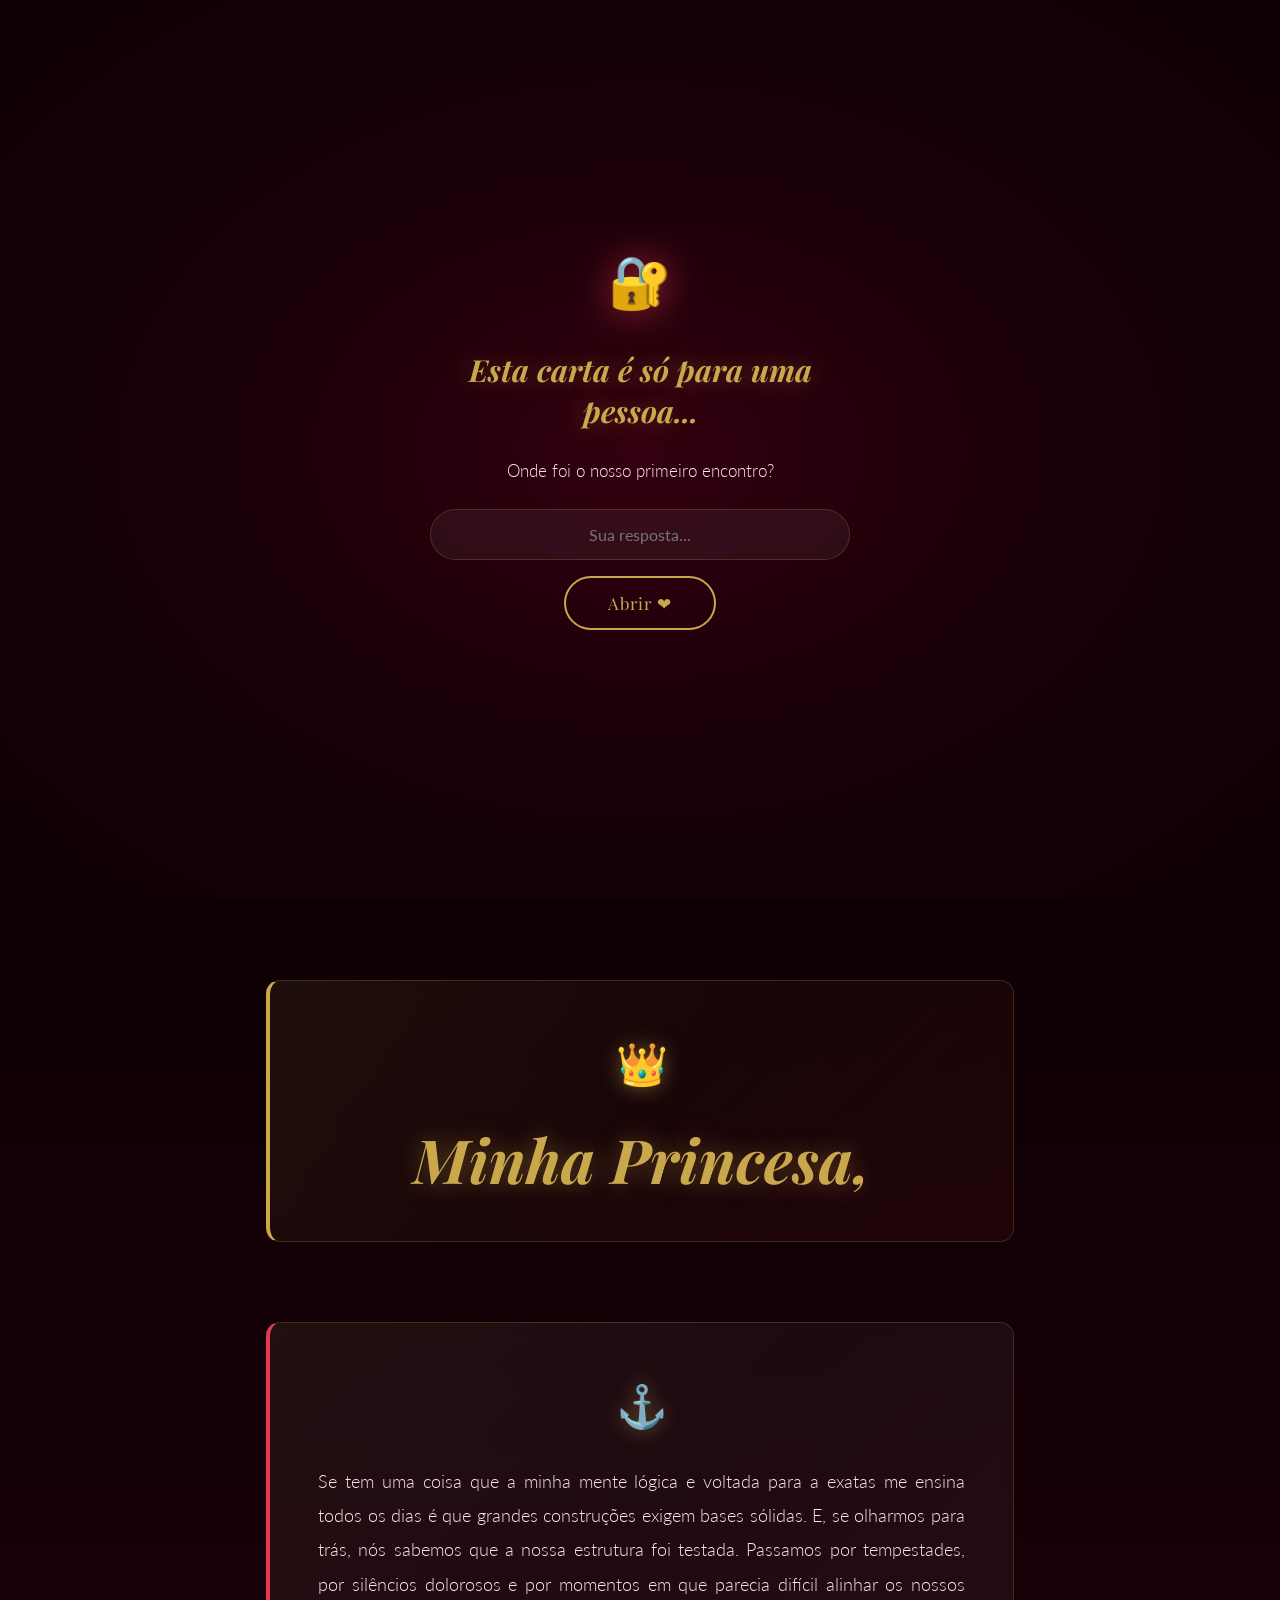
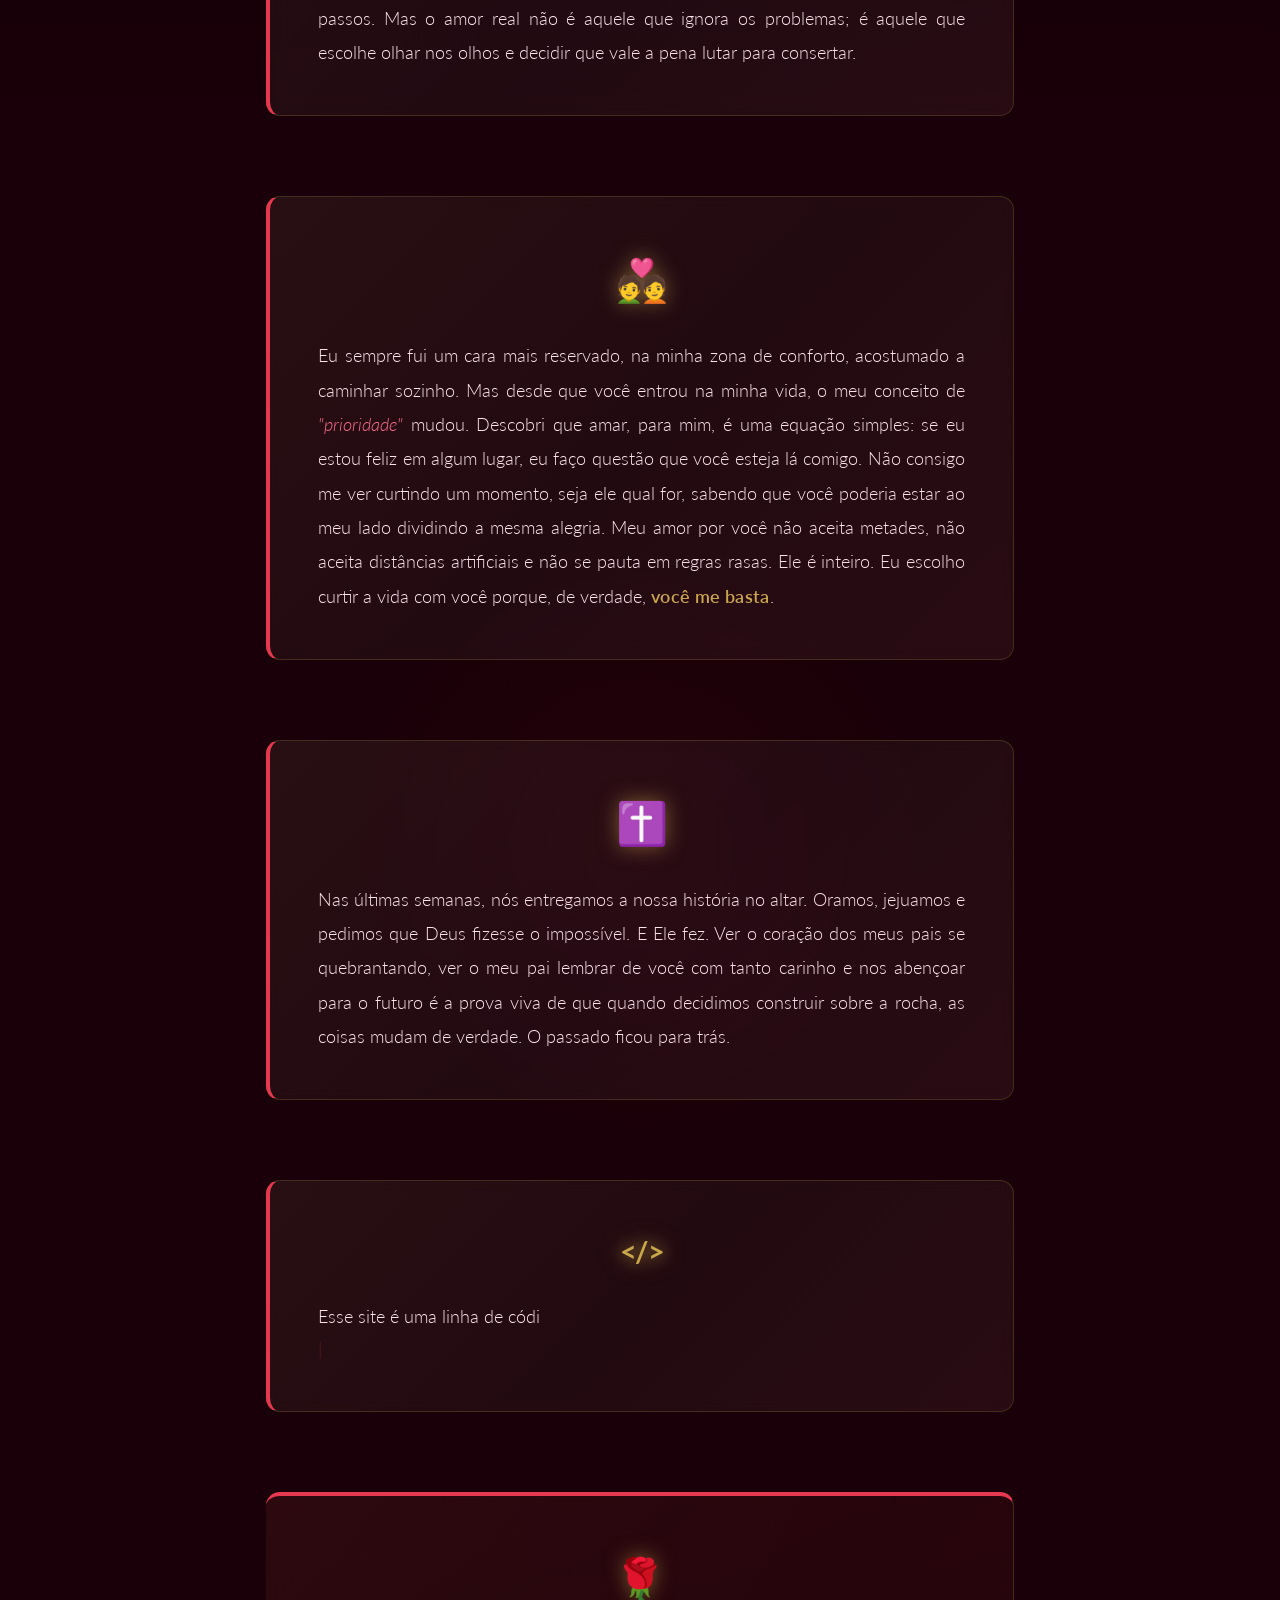
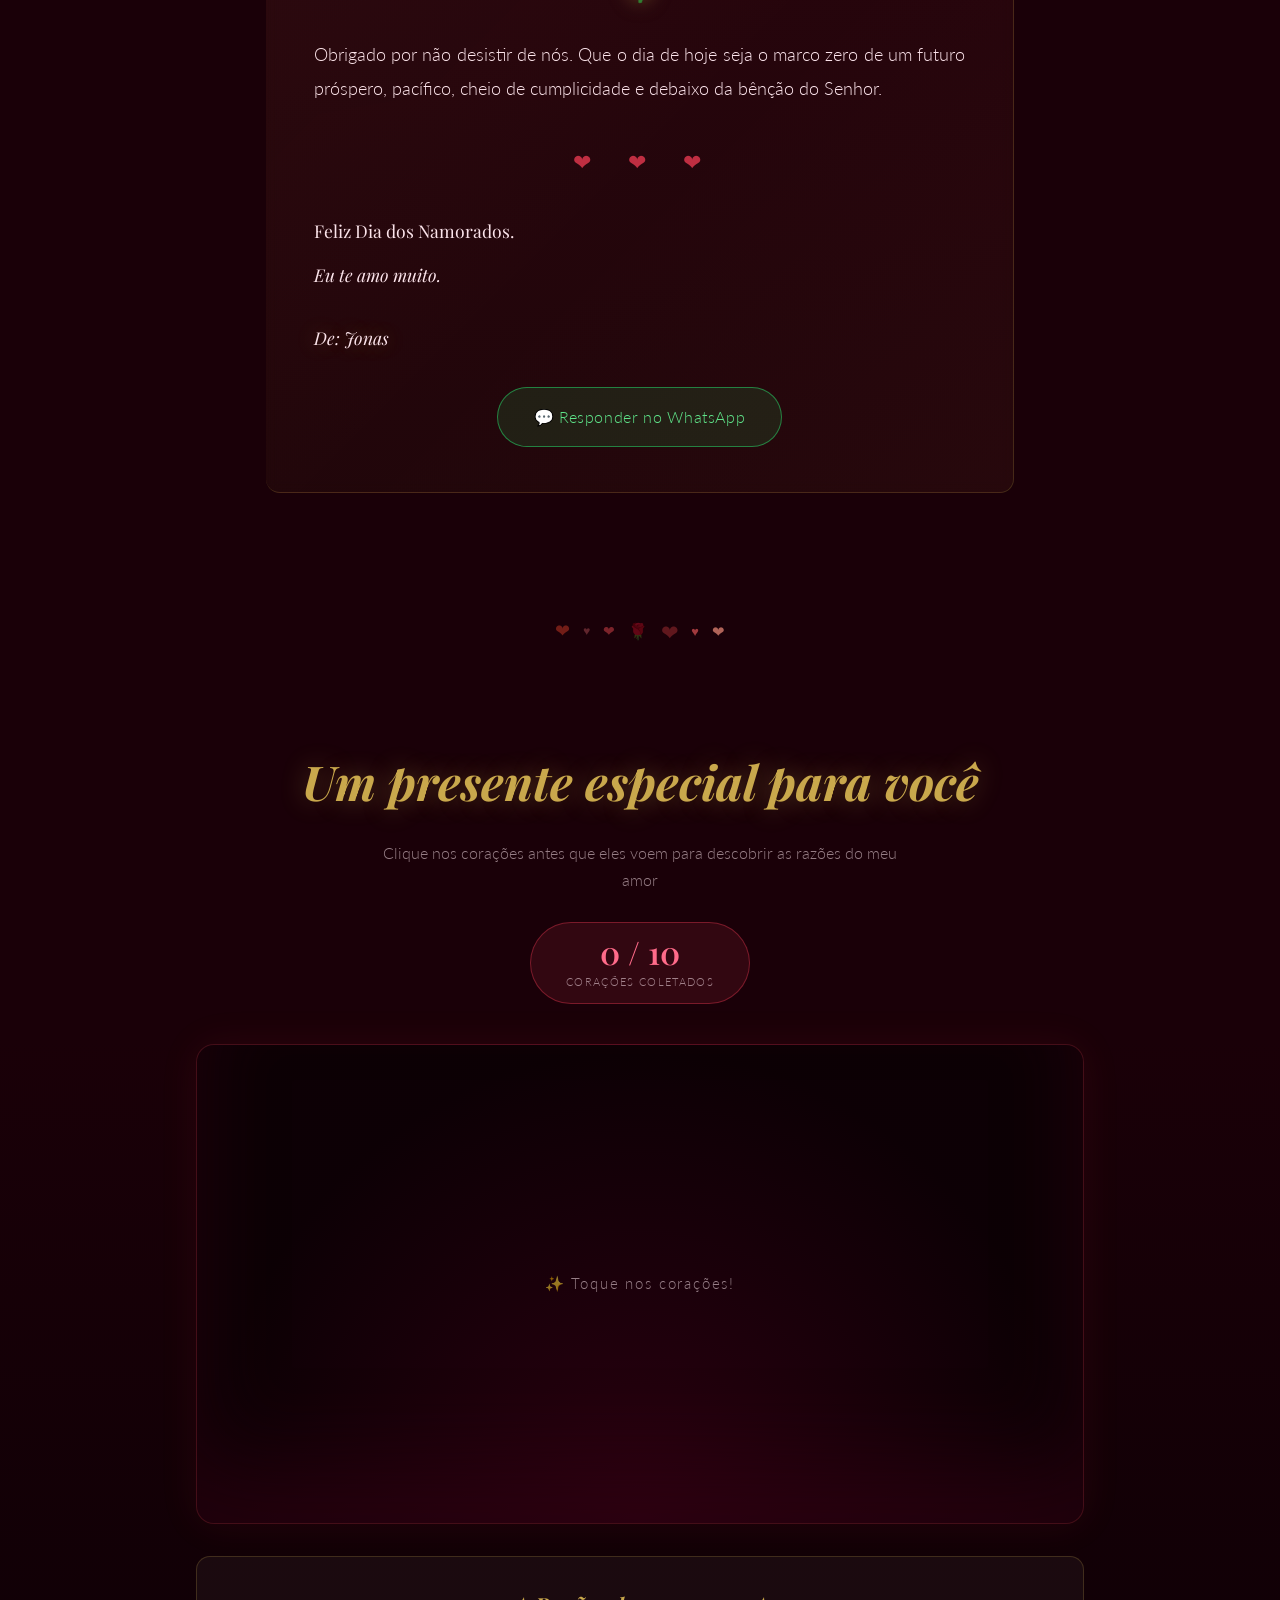
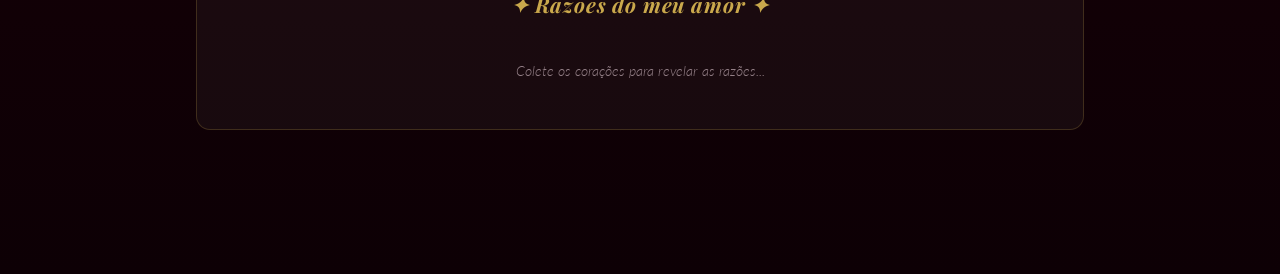
==== index.html @ 81acceed "feat: site Promise — carta + mini-jogo caça corações Co-Authored-By: Claude Sonnet 4.6 <noreply@anth" ====
<!DOCTYPE html>
<html lang="pt-BR">
<head>
    <meta charset="UTF-8">
    <meta name="viewport" content="width=device-width, initial-scale=1.0, viewport-fit=cover">
    <meta name="description" content="Uma promessa de amor escrita em código">
    <meta property="og:title" content="Promise ❤️">
    <meta property="og:description" content="Para a minha Princesa — 11 de Junho de 2026">
    <meta property="og:type" content="website">
    <meta property="og:image" content="assets/foto.jpg">
    <meta name="theme-color" content="#0d0005">
    <meta name="apple-mobile-web-app-capable" content="yes">
    <meta name="apple-mobile-web-app-status-bar-style" content="black-translucent">
    <meta name="apple-mobile-web-app-title" content="Promise">
    <link rel="icon" href="data:image/svg+xml,<svg xmlns=%22http://www.w3.org/2000/svg%22 viewBox=%220 0 100 100%22><text y=%22.9em%22 font-size=%2290%22>❤️</text></svg>">
    <link rel="apple-touch-icon" href="assets/foto.jpg">
    <title>Promise ❤️</title>
    <link rel="preconnect" href="https://fonts.googleapis.com">
    <link rel="preconnect" href="https://fonts.gstatic.com" crossorigin>
    <link href="https://fonts.googleapis.com/css2?family=Playfair+Display:ital,wght@0,400;0,600;0,700;1,400;1,600&family=Lato:ital,wght@0,300;0,400;1,300;1,400&display=swap" rel="stylesheet">
    <link rel="stylesheet" href="css/style.css">
</head>
<body>

    <!-- ===== CURSOR PERSONALIZADO ===== -->
    <div id="cursor">❤</div>

    <!-- ===== MÚSICA DE FUNDO ===== -->
    <audio id="bg-music" loop preload="auto">
        <source src="assets/musica.mp4" type="audio/mp4">
        <source src="assets/musica.mp3" type="audio/mpeg">
    </audio>
    <button id="music-btn" class="music-btn hidden" aria-label="Pausar ou tocar música">🎵</button>

    <!-- ===== TRAVA SECRETA ===== -->
    <div id="lock-screen" class="hidden">
        <div class="lock-content">
            <div class="lock-heart">🔐</div>
            <h2 class="lock-title">Esta carta é só para uma pessoa...</h2>
            <p class="lock-question" id="lock-question"></p>
            <input type="text" id="lock-input" class="lock-input"
                   placeholder="Sua resposta..." autocomplete="off" autocapitalize="off">
            <button id="lock-btn" class="lock-btn">Abrir ❤</button>
            <p class="lock-error" id="lock-error"></p>
        </div>
    </div>

    <!-- ===== HERO ===== -->
    <section id="hero">
        <div id="hero-particles"></div>
        <div class="hero-content">
            <p class="hero-date">11 de Junho de 2026</p>
            <h1 class="hero-title">Promise</h1>
            <p class="hero-subtitle">Para a minha Princesa</p>
        </div>
        <div class="hero-scroll-hint">
            <span>Role para baixo</span>
            <div class="scroll-arrow"></div>
        </div>
    </section>

    <!-- ===== CARTA ===== -->
    <main id="letter">

        <!-- Saudação -->
        <section class="letter-section reveal">
            <div class="letter-card greeting-card">
                <div class="section-icon">👑</div>
                <h2 class="greeting">Minha Princesa,</h2>
            </div>
        </section>

        <!-- Parágrafo 1: Bases sólidas -->
        <section class="letter-section reveal">
            <div class="letter-card">
                <div class="section-icon">⚓</div>
                <p>Se tem uma coisa que a minha mente lógica e voltada para a exatas me ensina todos os dias é que grandes construções exigem bases sólidas. E, se olharmos para trás, nós sabemos que a nossa estrutura foi testada. Passamos por tempestades, por silêncios dolorosos e por momentos em que parecia difícil alinhar os nossos passos. Mas o amor real não é aquele que ignora os problemas; é aquele que escolhe olhar nos olhos e decidir que vale a pena lutar para consertar.</p>
            </div>
        </section>

        <!-- Parágrafo 2: Prioridade -->
        <section class="letter-section reveal slide-left">
            <div class="letter-card">
                <div class="section-icon">💑</div>
                <p>Eu sempre fui um cara mais reservado, na minha zona de conforto, acostumado a caminhar sozinho. Mas desde que você entrou na minha vida, o meu conceito de <em>"prioridade"</em> mudou. Descobri que amar, para mim, é uma equação simples: se eu estou feliz em algum lugar, eu faço questão que você esteja lá comigo. Não consigo me ver curtindo um momento, seja ele qual for, sabendo que você poderia estar ao meu lado dividindo a mesma alegria. Meu amor por você não aceita metades, não aceita distâncias artificiais e não se pauta em regras rasas. Ele é inteiro. Eu escolho curtir a vida com você porque, de verdade, <strong>você me basta</strong>.</p>
            </div>
        </section>

        <!-- Parágrafo 3: Altar e oração -->
        <section class="letter-section reveal">
            <div class="letter-card">
                <div class="section-icon">✝️</div>
                <p>Nas últimas semanas, nós entregamos a nossa história no altar. Oramos, jejuamos e pedimos que Deus fizesse o impossível. E Ele fez. Ver o coração dos meus pais se quebrantando, ver o meu pai lembrar de você com tanto carinho e nos abençoar para o futuro é a prova viva de que quando decidimos construir sobre a rocha, as coisas mudam de verdade. O passado ficou para trás.</p>
            </div>
        </section>

        <!-- Parágrafo 4: Linha de código (typewriter) -->
        <section class="letter-section reveal slide-left" id="typewriter-section">
            <div class="letter-card code-card">
                <div class="section-icon code-icon">&lt;/&gt;</div>
                <p id="typewriter-text"></p><span class="cursor-blink" id="type-cursor">|</span>
            </div>
        </section>

        <!-- Fechamento -->
        <section class="letter-section reveal closing-section">
            <div class="letter-card closing-card">
                <div class="section-icon">🌹</div>
                <p class="closing-thanks">Obrigado por não desistir de nós. Que o dia de hoje seja o marco zero de um futuro próspero, pacífico, cheio de cumplicidade e debaixo da bênção do Senhor.</p>
                <div class="closing-divider">❤ &nbsp; ❤ &nbsp; ❤</div>
                <p class="closing-main">Feliz Dia dos Namorados.</p>
                <p class="closing-love">Eu te amo muito.</p>
                <p class="closing-signature">De: Jonas</p>
                <a class="whatsapp-btn hidden" id="whatsapp-btn-letter" target="_blank" rel="noopener">
                    💬 Responder no WhatsApp
                </a>
            </div>
        </section>

        <!-- Divisor decorativo -->
        <div class="section-divider">
            <div class="divider-hearts" id="divider-hearts"></div>
        </div>

        <!-- ===== MINI-JOGO ===== -->
        <section id="game-section" class="reveal">
            <div class="game-intro">
                <h2 class="game-title">Um presente especial para você</h2>
                <p class="game-subtitle">Clique nos corações antes que eles voem para descobrir as razões do meu amor</p>
                <div class="game-counter">
                    <span id="counter-text">0 / 10</span>
                    <span class="counter-label">corações coletados</span>
                </div>
            </div>

            <div id="game-area">
                <div id="game-container"></div>
                <div id="game-hint">✨ Toque nos corações!</div>
            </div>

            <div id="reasons-panel">
                <h3 class="reasons-title">✦ Razões do meu amor ✦</h3>
                <ul id="reasons-list"></ul>
                <p class="reasons-empty" id="reasons-empty">Colete os corações para revelar as razões...</p>
            </div>
        </section>

    </main>

    <!-- ===== TELA DE VITÓRIA ===== -->
    <div id="victory-screen" class="hidden">
        <div id="victory-particles"></div>
        <div class="victory-content">
            <div class="victory-heart">❤</div>
            <h1 class="victory-title">Você coletou<br>todo o meu coração</h1>
            <div class="victory-divider">✦ &nbsp; ✦ &nbsp; ✦</div>
            <p class="victory-message">Obrigado por não desistir de nós.<br>Esse código foi escrito com as minhas mãos.<br>A história, por Deus.</p>
            <p class="victory-date">11 de Junho de 2026</p>
            <p class="victory-signature">De: Jonas, com todo o meu amor ❤</p>

            <a class="whatsapp-btn hidden" id="whatsapp-btn-victory" target="_blank" rel="noopener">
                💬 Responder no WhatsApp
            </a>
            <button class="victory-back-btn" id="victory-back-btn">
                Voltar ao início
            </button>
        </div>
    </div>

    <script src="js/config.js"></script>
    <script src="js/main.js"></script>
    <script src="js/game.js"></script>
</body>
</html>
---- css/style.css ----
/* ============================================================
   PROMISE — Romantic Site CSS
   ============================================================ */

/* ---- Custom Properties ---- */
:root {
    --bg-dark:      #0d0005;
    --bg-mid:       #1a0008;
    --bg-card:      rgba(255, 255, 255, 0.04);
    --red:          #e63950;
    --red-light:    #ff6b8a;
    --red-dark:     #c0223d;
    --gold:         #c9a84c;
    --gold-light:   #e8c97a;
    --text:         #fce4ec;
    --text-muted:   rgba(252, 228, 236, 0.55);
    --card-border:  rgba(201, 168, 76, 0.22);
    --font-serif:   'Playfair Display', Georgia, serif;
    --font-sans:    'Lato', Arial, sans-serif;
}

/* ---- Reset ---- */
*, *::before, *::after {
    margin: 0;
    padding: 0;
    box-sizing: border-box;
}

html {
    scroll-behavior: smooth;
    font-size: 16px;
    /* iOS Safari ignora overflow-x só no body e deixa a página
       deslizar para o lado; precisa estar no html também.
       'clip' bloqueia até o pan por toque (fallback: hidden). */
    overflow-x: hidden;
    overflow-x: clip;
}

body {
    background-color: var(--bg-dark);
    color: var(--text);
    font-family: var(--font-sans);
    font-weight: 300;
    line-height: 1.8;
    overflow-x: hidden;
    overflow-x: clip;
    cursor: none;
}

/* ---- Custom Scrollbar ---- */
::-webkit-scrollbar { width: 6px; }
::-webkit-scrollbar-track { background: var(--bg-dark); }
::-webkit-scrollbar-thumb {
    background: linear-gradient(to bottom, var(--red), var(--gold));
    border-radius: 3px;
}
::-webkit-scrollbar-thumb:hover { background: var(--red-light); }


/* ================================================================
   CURSOR PERSONALIZADO
   ================================================================ */
#cursor {
    position: fixed;
    top: 0;
    left: 0;
    width: 28px;
    height: 28px;
    pointer-events: none;
    z-index: 99999;
    transform: translate(-50%, -50%);
    display: flex;
    align-items: center;
    justify-content: center;
    font-size: 17px;
    color: var(--red);
    text-shadow: 0 0 10px rgba(230, 57, 80, 0.7);
    filter: drop-shadow(0 0 4px rgba(230, 57, 80, 0.5));
    transition: color 0.2s ease;
    will-change: transform;
}
#cursor.hovering {
    transform: translate(-50%, -50%) scale(1.7);
    color: var(--red-light);
    text-shadow: 0 0 20px rgba(255, 107, 138, 0.9);
}


/* ================================================================
   HERO SECTION
   ================================================================ */
#hero {
    position: relative;
    width: 100%;
    height: 100vh;
    height: 100svh; /* Safari iOS: 100vh inclui a barra de endereço e corta o conteúdo */
    min-height: 600px;
    display: flex;
    align-items: center;
    justify-content: center;
    overflow: hidden;
    background: radial-gradient(ellipse at 50% 40%, #330010 0%, #1e0008 35%, #0d0005 100%);
}

#hero-particles {
    position: absolute;
    inset: 0;
    overflow: hidden;
    pointer-events: none;
    z-index: 0;
}

.hero-particle {
    position: absolute;
    bottom: -60px;
    opacity: 0;
    animation: heroFloat linear infinite;
    user-select: none;
    pointer-events: none;
    will-change: transform, opacity;
}

@keyframes heroFloat {
    0%   { transform: translateY(0) rotate(0deg) scale(0.8);   opacity: 0; }
    8%   { opacity: var(--op, 0.55); }
    90%  { opacity: var(--op, 0.55); }
    100% { transform: translateY(-115vh) rotate(25deg) scale(1); opacity: 0; }
}

/* Hero Content */
.hero-content {
    position: relative;
    z-index: 2;
    text-align: center;
    padding: 2rem;
    will-change: transform, opacity;
}

.hero-date {
    font-family: var(--font-sans);
    font-size: 0.8rem;
    letter-spacing: 0.3em;
    color: var(--gold);
    text-transform: uppercase;
    margin-bottom: 1.2rem;
    opacity: 0;
    animation: fadeSlideDown 1s ease 0.4s forwards;
}

.hero-title {
    font-family: var(--font-serif);
    font-size: clamp(4.5rem, 13vw, 10rem);
    font-weight: 700;
    color: var(--gold);
    letter-spacing: 0.04em;
    line-height: 1;
    opacity: 0;
    animation: fadeSlideDown 1s ease 0.7s forwards, titleGlow 3.5s ease-in-out 1.7s infinite;
    text-shadow:
        0 0 40px rgba(201, 168, 76, 0.35),
        0 0 80px rgba(201, 168, 76, 0.15);
}

@keyframes titleGlow {
    0%, 100% {
        text-shadow:
            0 0 40px rgba(201,168,76,0.35),
            0 0 80px rgba(201,168,76,0.15);
    }
    50% {
        text-shadow:
            0 0 60px rgba(201,168,76,0.65),
            0 0 120px rgba(201,168,76,0.35),
            0 0 200px rgba(201,168,76,0.15);
    }
}

.hero-subtitle {
    font-family: var(--font-serif);
    font-style: italic;
    font-size: clamp(1.2rem, 3.5vw, 2rem);
    color: var(--red-light);
    margin-top: 0.6rem;
    margin-bottom: 2.8rem;
    opacity: 0;
    animation: fadeSlideDown 1s ease 1s forwards;
    letter-spacing: 0.04em;
}

@keyframes heartBeat {
    0%, 100% { transform: scale(1); }
    20%       { transform: scale(1.35); }
    40%       { transform: scale(1); }
    60%       { transform: scale(1.2); }
}

/* Scroll hint */
.hero-scroll-hint {
    position: absolute;
    bottom: 2rem;
    left: 50%;
    transform: translateX(-50%);
    text-align: center;
    color: var(--text-muted);
    font-size: 0.72rem;
    letter-spacing: 0.22em;
    text-transform: uppercase;
    opacity: 0;
    animation: fadeSlideDown 1s ease 2s forwards;
    pointer-events: none;
}

.scroll-arrow {
    width: 18px;
    height: 18px;
    border-right: 2px solid var(--red);
    border-bottom: 2px solid var(--red);
    transform: rotate(45deg);
    margin: 0.5rem auto 0;
    animation: arrowBounce 1.6s ease-in-out infinite;
}

@keyframes arrowBounce {
    0%, 100% { transform: rotate(45deg) translate(0, 0); opacity: 1; }
    50%       { transform: rotate(45deg) translate(4px, 4px); opacity: 0.5; }
}


/* ================================================================
   LETTER SECTION
   ================================================================ */
#letter {
    position: relative;
    padding: 5rem 1rem 3rem;
    background: linear-gradient(to bottom,
        #0d0005 0%,
        #1a0008 20%,
        #1a0008 80%,
        #0d0005 100%);
}

/* Ambient glow background orb */
#letter::before {
    content: '';
    position: absolute;
    top: 30%;
    left: 50%;
    transform: translateX(-50%);
    width: min(600px, 100vw); /* 600px fixos estouravam a largura no celular */
    height: 600px;
    background: radial-gradient(circle, rgba(230, 57, 80, 0.04) 0%, transparent 70%);
    pointer-events: none;
}

.letter-section {
    max-width: 780px;
    margin: 0 auto 5rem;
    padding: 0 1rem;
}

/* ---- Scroll Reveal ---- */
.reveal {
    opacity: 0;
    transform: translateY(55px);
    transition: opacity 0.9s cubic-bezier(0.22, 1, 0.36, 1),
                transform 0.9s cubic-bezier(0.22, 1, 0.36, 1);
}

.reveal.slide-left {
    transform: translateX(-50px);
}

.reveal.visible {
    opacity: 1;
    transform: translate(0, 0);
}

/* ---- Letter Cards ---- */
.letter-card {
    background: var(--bg-card);
    border: 1px solid var(--card-border);
    border-left: 4px solid var(--red);
    border-radius: 14px;
    padding: 2.8rem 3rem;
    position: relative;
    backdrop-filter: blur(6px);
    -webkit-backdrop-filter: blur(6px);
    transition: box-shadow 0.4s ease, border-left-color 0.4s ease;
}

.letter-card::after {
    content: '';
    position: absolute;
    inset: 0;
    border-radius: inherit;
    background: linear-gradient(135deg,
        rgba(201,168,76,0.03) 0%,
        transparent 50%,
        rgba(230,57,80,0.03) 100%);
    pointer-events: none;
}

.letter-card:hover {
    box-shadow:
        0 0 40px rgba(230, 57, 80, 0.1),
        0 8px 32px rgba(0,0,0,0.4);
    border-left-color: var(--gold);
}

.section-icon {
    font-size: 2.6rem;
    margin-bottom: 1.4rem;
    display: block;
    text-align: center;
    filter: drop-shadow(0 0 10px rgba(201, 168, 76, 0.5));
    animation: iconFloat 4s ease-in-out infinite;
}

@keyframes iconFloat {
    0%, 100% { transform: translateY(0); }
    50%       { transform: translateY(-6px); }
}

.code-icon {
    font-family: var(--font-sans) !important;
    font-weight: 700;
    font-size: 1.8rem;
    color: var(--gold);
    text-shadow: 0 0 15px rgba(201, 168, 76, 0.6);
    font-style: normal;
    letter-spacing: -0.05em;
}

/* Greeting card */
.greeting-card {
    text-align: center;
    border-left: 4px solid var(--gold);
    background: linear-gradient(135deg,
        rgba(201,168,76,0.06),
        rgba(230,57,80,0.04));
}

.greeting {
    font-family: var(--font-serif);
    font-size: clamp(2.2rem, 5.5vw, 3.8rem);
    font-style: italic;
    color: var(--gold);
    text-shadow: 0 0 25px rgba(201, 168, 76, 0.4);
    line-height: 1.2;
}

.letter-card p {
    font-size: 1.1rem;
    line-height: 1.95;
    color: var(--text);
    text-align: justify;
    hyphens: auto;
}

.letter-card p em {
    color: var(--red-light);
    font-style: italic;
}

.letter-card p strong {
    color: var(--gold);
    font-weight: 600;
    letter-spacing: 0.02em;
}

/* Typewriter cursor */
.cursor-blink {
    color: var(--red);
    animation: blinkCursor 0.9s step-end infinite;
    font-weight: 100;
    font-size: 1.1rem;
    line-height: inherit;
}
@keyframes blinkCursor {
    0%, 100% { opacity: 1; }
    50%       { opacity: 0; }
}

/* Closing section */
.closing-card {
    text-align: center;
    border-left: none;
    border-top: 4px solid var(--red);
    background: linear-gradient(170deg,
        rgba(230,57,80,0.07),
        rgba(201,168,76,0.04));
}

.closing-thanks {
    font-size: 1.05rem;
    line-height: 1.95;
    color: var(--text);
    text-align: center;
    margin-bottom: 2.2rem;
}

.closing-divider {
    font-size: 1.4rem;
    color: var(--red);
    letter-spacing: 0.3rem;
    margin-bottom: 2rem;
    opacity: 0.8;
}

.closing-main {
    font-family: var(--font-serif);
    font-size: clamp(1.6rem, 4.5vw, 2.8rem);
    color: var(--red-light);
    margin-bottom: 0.6rem;
}

.closing-love {
    font-family: var(--font-serif);
    font-size: 1.3rem;
    color: var(--text);
    font-style: italic;
    margin-bottom: 1.8rem;
}

.closing-signature {
    font-family: var(--font-serif);
    font-size: 2rem;
    color: var(--gold);
    font-style: italic;
    text-shadow: 0 0 20px rgba(201, 168, 76, 0.45);
}

/* Divider */
.section-divider {
    text-align: center;
    padding: 2.5rem 0 3.5rem;
    overflow: hidden;
}

.divider-hearts {
    display: flex;
    gap: 0.8rem;
    justify-content: center;
    align-items: center;
    flex-wrap: wrap;
}


/* ================================================================
   GAME SECTION
   ================================================================ */
#game-section {
    max-width: 920px;
    margin: 0 auto;
    padding: 2rem 1rem 6rem;
}

.game-intro {
    text-align: center;
    margin-bottom: 2.5rem;
}

.game-title {
    font-family: var(--font-serif);
    font-size: clamp(2rem, 4.5vw, 3rem);
    color: var(--gold);
    text-shadow: 0 0 25px rgba(201,168,76,0.35);
    margin-bottom: 0.9rem;
    font-style: italic;
}

.game-subtitle {
    color: var(--text-muted);
    font-size: 1rem;
    max-width: 520px;
    margin: 0 auto 1.8rem;
    line-height: 1.7;
}

.game-counter {
    display: inline-flex;
    flex-direction: column;
    align-items: center;
    gap: 0.15rem;
    background: rgba(230, 57, 80, 0.12);
    border: 1px solid rgba(230, 57, 80, 0.4);
    border-radius: 50px;
    padding: 0.7rem 2.2rem;
}

#counter-text {
    font-family: var(--font-serif);
    font-size: 2rem;
    color: var(--red-light);
    font-weight: 600;
    line-height: 1.1;
}

.counter-label {
    font-size: 0.7rem;
    color: var(--text-muted);
    letter-spacing: 0.12em;
    text-transform: uppercase;
}

/* Game Area */
#game-area {
    position: relative;
    width: 100%;
    height: 480px;
    background:
        radial-gradient(ellipse at 50% 100%, rgba(45, 0, 17, 0.95) 0%, rgba(13,0,5,0.98) 70%);
    border: 1px solid rgba(230,57,80,0.25);
    border-radius: 18px;
    overflow: hidden;
    margin-bottom: 2rem;
    box-shadow:
        inset 0 -60px 80px rgba(45,0,17,0.6),
        0 0 40px rgba(230,57,80,0.08);
}

#game-container {
    position: absolute;
    inset: 0;
}

#game-hint {
    position: absolute;
    top: 50%;
    left: 50%;
    transform: translate(-50%, -50%);
    color: var(--text-muted);
    font-size: 0.95rem;
    letter-spacing: 0.12em;
    pointer-events: none;
    transition: opacity 0.6s ease;
    white-space: nowrap;
    animation: hintPulse 2s ease-in-out infinite;
}

@keyframes hintPulse {
    0%, 100% { opacity: 0.6; }
    50%       { opacity: 1; }
}

/* Game Hearts */
.game-heart-el {
    position: absolute;
    bottom: -70px;
    cursor: none;
    user-select: none;
    -webkit-user-select: none;
    -webkit-touch-callout: none; /* iOS: sem menu de copiar no toque longo */
    padding: 14px;               /* área de toque maior que o emoji */
    animation: gameHeartRise linear forwards;
    filter: drop-shadow(0 0 10px rgba(230, 57, 80, 0.7));
    z-index: 2;
    touch-action: manipulation;
    -webkit-tap-highlight-color: transparent;
    transition: filter 0.15s ease;
    will-change: bottom, opacity, transform;
}

.game-heart-el:hover,
.game-heart-el:active {
    filter: drop-shadow(0 0 20px rgba(255,107,138,1)) brightness(1.2);
}

@keyframes gameHeartRise {
    0% {
        bottom: -70px;
        opacity: 0;
        transform: scale(0.6) rotate(-8deg);
    }
    8% {
        opacity: 1;
        transform: scale(1) rotate(0deg);
    }
    85% {
        opacity: 1;
    }
    100% {
        bottom: calc(100% + 70px);
        opacity: 0;
        transform: scale(0.85) rotate(10deg);
    }
}

/* Heart pop on click */
.heart-pop {
    animation: heartPopOut 0.45s cubic-bezier(0.175, 0.885, 0.32, 1.275) forwards !important;
}

@keyframes heartPopOut {
    0%   { transform: scale(1);   opacity: 1; }
    50%  { transform: scale(2.2); opacity: 0.9; }
    100% { transform: scale(0);   opacity: 0; }
}

/* Pop particles */
.pop-particle {
    position: absolute;
    pointer-events: none;
    user-select: none;
    animation: popBurst 0.75s ease-out forwards;
    z-index: 3;
}

@keyframes popBurst {
    0%   { transform: translate(0, 0) scale(1.2); opacity: 1; }
    100% { transform: translate(var(--tx), var(--ty)) scale(0); opacity: 0; }
}

/* Reasons Panel */
#reasons-panel {
    background: var(--bg-card);
    border: 1px solid var(--card-border);
    border-radius: 14px;
    padding: 1.8rem 2rem;
    min-height: 120px;
}

.reasons-title {
    font-family: var(--font-serif);
    font-size: 1.3rem;
    color: var(--gold);
    margin-bottom: 1.2rem;
    font-style: italic;
    text-align: center;
    letter-spacing: 0.04em;
}

.reasons-empty {
    text-align: center;
    color: var(--text-muted);
    font-size: 0.9rem;
    font-style: italic;
    padding: 1rem 0;
}

#reasons-list {
    list-style: none;
    display: grid;
    gap: 0.7rem;
}

.reason-item {
    display: flex;
    align-items: flex-start;
    gap: 0.9rem;
    padding: 0.9rem 1.1rem;
    background: rgba(230, 57, 80, 0.07);
    border: 1px solid rgba(230, 57, 80, 0.22);
    border-radius: 10px;
    color: var(--text);
    font-size: 0.95rem;
    line-height: 1.6;
    opacity: 0;
    transform: translateX(-22px);
    animation: reasonSlideIn 0.55s cubic-bezier(0.22, 1, 0.36, 1) forwards;
}

.reason-icon {
    color: var(--red);
    font-size: 1rem;
    flex-shrink: 0;
    margin-top: 0.15rem;
}

@keyframes reasonSlideIn {
    to { opacity: 1; transform: translateX(0); }
}


/* ================================================================
   VICTORY SCREEN
   ================================================================ */
#victory-screen {
    position: fixed;
    inset: 0;
    z-index: 10000;
    background: radial-gradient(ellipse at center, #330010 0%, #1a0008 40%, #0d0005 100%);
    display: flex;
    align-items: center;
    justify-content: center;
    text-align: center;
    overflow: hidden;
    overflow-y: auto; /* iPhone XR: conteúdo mais alto que a tela rola */
    -webkit-overflow-scrolling: touch;
    opacity: 0;
    transition: opacity 0.9s ease;
    padding-top: env(safe-area-inset-top);
    padding-bottom: env(safe-area-inset-bottom);
}

#victory-screen.hidden { display: none; }

#victory-screen.visible { opacity: 1; }

#victory-particles {
    position: absolute;
    inset: 0;
    pointer-events: none;
    overflow: hidden;
}

.victory-particle {
    position: absolute;
    pointer-events: none;
    user-select: none;
    animation: victoryRise linear infinite;
}

@keyframes victoryRise {
    0%   { transform: translateY(110vh) rotate(0deg);   opacity: 0; }
    8%   { opacity: 0.9; }
    92%  { opacity: 0.9; }
    100% { transform: translateY(-20vh) rotate(360deg); opacity: 0; }
}

.victory-content {
    position: relative;
    z-index: 2;
    padding: 2.5rem 2rem;
    max-width: 640px;
    margin: auto; /* centraliza quando cabe, permite rolar quando não cabe */
}

.victory-heart {
    font-size: 5.5rem;
    color: var(--red);
    filter: drop-shadow(0 0 35px rgba(230,57,80,0.8));
    animation: victoryHeartBeat 1.4s ease-in-out infinite;
    display: block;
    margin-bottom: 1.8rem;
}

@keyframes victoryHeartBeat {
    0%, 100% { transform: scale(1);   filter: drop-shadow(0 0 35px rgba(230,57,80,0.8)); }
    45%       { transform: scale(1.25); filter: drop-shadow(0 0 65px rgba(230,57,80,1)); }
}

.victory-title {
    font-family: var(--font-serif);
    font-size: clamp(2.2rem, 5.5vw, 3.8rem);
    color: var(--gold);
    text-shadow: 0 0 35px rgba(201,168,76,0.55);
    margin-bottom: 1.6rem;
    line-height: 1.25;
}

.victory-divider {
    color: var(--red);
    letter-spacing: 1.2rem;
    font-size: 1.1rem;
    margin-bottom: 1.6rem;
    opacity: 0.8;
}

.victory-message {
    font-size: 1.1rem;
    color: var(--text);
    line-height: 1.95;
    margin-bottom: 1.8rem;
}

.victory-date {
    font-size: 0.78rem;
    letter-spacing: 0.25em;
    color: var(--gold);
    text-transform: uppercase;
    margin-bottom: 0.6rem;
    opacity: 0.8;
}

.victory-signature {
    font-family: var(--font-serif);
    font-size: 1.6rem;
    color: var(--red-light);
    font-style: italic;
    margin-bottom: 2.2rem;
}

.victory-back-btn {
    display: inline-block;
    padding: 0.85rem 2.2rem;
    background: transparent;
    border: 1px solid rgba(201, 168, 76, 0.45);
    color: var(--gold);
    font-family: var(--font-serif);
    font-size: 1rem;
    border-radius: 50px;
    cursor: none;
    letter-spacing: 0.06em;
    transition: background 0.3s ease, box-shadow 0.3s ease;
    touch-action: manipulation;
}

.victory-back-btn:hover {
    background: rgba(201, 168, 76, 0.12);
    box-shadow: 0 0 25px rgba(201, 168, 76, 0.3);
}


/* ================================================================
   SHARED KEYFRAMES
   ================================================================ */
@keyframes fadeSlideDown {
    from { opacity: 0; transform: translateY(-22px); }
    to   { opacity: 1; transform: translateY(0); }
}

@keyframes counterPop {
    0%   { transform: scale(1); }
    40%  { transform: scale(1.4); color: var(--gold); }
    100% { transform: scale(1); }
}

.counter-pop {
    animation: counterPop 0.5s cubic-bezier(0.175, 0.885, 0.32, 1.275);
}


/* ================================================================
   RESPONSIVE
   ================================================================ */
@media (max-width: 768px) {
    .letter-card { padding: 1.8rem 1.6rem; }
    .letter-card p { font-size: 1rem; }
    #game-area { height: 380px; }
    .game-heart-el { font-size: 2.4rem !important; }
    #reasons-panel { padding: 1.3rem 1.1rem; }
    .victory-content { padding: 2rem 1.2rem; }
}

@media (max-width: 480px) {
    .letter-card { padding: 1.5rem 1.2rem; }
    .letter-section { margin-bottom: 3.5rem; }
    #game-area { height: 340px; }
    .game-title { font-size: 1.7rem; }
    .victory-title { font-size: 2rem; }
    .victory-heart { font-size: 4rem; }
}

@media (hover: none) {
    body { cursor: auto; }
    #cursor { display: none; }
    .game-heart-el { cursor: pointer; }
    .victory-back-btn { cursor: pointer; }
    .lock-btn, .music-btn, .whatsapp-btn { cursor: pointer; }
}


/* ================================================================
   UTILITÁRIO
   ================================================================ */
.hidden { display: none !important; }


/* ================================================================
   TRAVA SECRETA
   ================================================================ */
#lock-screen {
    position: fixed;
    inset: 0;
    z-index: 100000;
    background: radial-gradient(ellipse at center, #330010 0%, #1a0008 45%, #0d0005 100%);
    display: flex;
    align-items: center;
    justify-content: center;
    text-align: center;
    padding: 1.5rem;
    padding-top: calc(1.5rem + env(safe-area-inset-top));
    padding-bottom: calc(1.5rem + env(safe-area-inset-bottom));
    opacity: 1;
    transition: opacity 0.85s ease;
}

#lock-screen.unlocking { opacity: 0; pointer-events: none; }

body.locked { overflow: hidden; }

.lock-content { max-width: 420px; width: 100%; }

.lock-heart {
    font-size: 3.2rem;
    margin-bottom: 1.4rem;
    filter: drop-shadow(0 0 18px rgba(230, 57, 80, 0.6));
    animation: heartBeat 1.8s ease-in-out infinite;
}

.lock-title {
    font-family: var(--font-serif);
    font-style: italic;
    font-size: clamp(1.4rem, 5vw, 1.9rem);
    color: var(--gold);
    margin-bottom: 1.6rem;
    line-height: 1.35;
    text-shadow: 0 0 22px rgba(201, 168, 76, 0.35);
}

.lock-question {
    color: var(--text);
    font-size: 1.05rem;
    margin-bottom: 1.4rem;
}

.lock-input {
    width: 100%;
    padding: 0.95rem 1.2rem;
    background: rgba(255, 255, 255, 0.05);
    border: 1px solid var(--card-border);
    border-radius: 50px;
    color: var(--text);
    font-family: var(--font-sans);
    font-size: 16px; /* <16px faz o iOS dar zoom no input ao focar */
    text-align: center;
    outline: none;
    margin-bottom: 1rem;
    transition: border-color 0.3s ease, box-shadow 0.3s ease;
    -webkit-appearance: none;
}

.lock-input:focus {
    border-color: var(--red);
    box-shadow: 0 0 18px rgba(230, 57, 80, 0.25);
}

.lock-input.shake { animation: lockShake 0.45s ease; }

@keyframes lockShake {
    0%, 100% { transform: translateX(0); }
    20%       { transform: translateX(-9px); }
    40%       { transform: translateX(9px); }
    60%       { transform: translateX(-6px); }
    80%       { transform: translateX(6px); }
}

.lock-btn {
    padding: 0.85rem 2.6rem;
    background: transparent;
    border: 2px solid var(--gold);
    color: var(--gold);
    font-family: var(--font-serif);
    font-size: 1.05rem;
    border-radius: 50px;
    cursor: none;
    letter-spacing: 0.06em;
    transition: background 0.3s ease, color 0.3s ease, box-shadow 0.3s ease;
    touch-action: manipulation;
    -webkit-tap-highlight-color: transparent;
}

.lock-btn:hover, .lock-btn:active {
    background: var(--gold);
    color: #0d0005;
    box-shadow: 0 0 28px rgba(201, 168, 76, 0.5);
}

.lock-error {
    color: var(--red-light);
    font-size: 0.9rem;
    font-style: italic;
    margin-top: 1rem;
    min-height: 1.4em;
}


/* ================================================================
   BOTÃO DE MÚSICA
   ================================================================ */
.music-btn {
    position: fixed;
    right: calc(1.1rem + env(safe-area-inset-right));
    bottom: calc(1.1rem + env(safe-area-inset-bottom));
    z-index: 50000;
    width: 52px;
    height: 52px;
    border-radius: 50%;
    background: rgba(13, 0, 5, 0.75);
    border: 1px solid rgba(201, 168, 76, 0.5);
    color: var(--gold);
    font-size: 1.4rem;
    display: flex;
    align-items: center;
    justify-content: center;
    cursor: none;
    backdrop-filter: blur(8px);
    -webkit-backdrop-filter: blur(8px);
    box-shadow: 0 0 18px rgba(230, 57, 80, 0.25);
    transition: transform 0.25s ease, box-shadow 0.25s ease, opacity 0.25s ease;
    touch-action: manipulation;
    -webkit-tap-highlight-color: transparent;
    animation: musicPulse 2.4s ease-in-out infinite;
}

.music-btn:active { transform: scale(0.92); }

.music-btn.muted { opacity: 0.55; animation: none; }

@keyframes musicPulse {
    0%, 100% { box-shadow: 0 0 14px rgba(230, 57, 80, 0.2); }
    50%       { box-shadow: 0 0 26px rgba(230, 57, 80, 0.45); }
}


/* ================================================================
   BOTÃO DE WHATSAPP
   ================================================================ */
.whatsapp-btn {
    display: inline-flex;
    align-items: center;
    gap: 0.5rem;
    margin-top: 2rem;
    padding: 0.9rem 2.2rem;
    background: rgba(37, 211, 102, 0.12);
    border: 1px solid rgba(37, 211, 102, 0.55);
    color: #5ee68a;
    font-family: var(--font-sans);
    font-size: 1rem;
    border-radius: 50px;
    text-decoration: none;
    letter-spacing: 0.04em;
    cursor: none;
    transition: background 0.3s ease, box-shadow 0.3s ease;
    touch-action: manipulation;
    -webkit-tap-highlight-color: transparent;
}

.whatsapp-btn:hover, .whatsapp-btn:active {
    background: rgba(37, 211, 102, 0.22);
    box-shadow: 0 0 24px rgba(37, 211, 102, 0.3);
}

.victory-content .whatsapp-btn {
    margin-top: 0;
    margin-bottom: 1.6rem;
}


/* ================================================================
   BOTÃO "REVER A SURPRESA" (dentro da área do jogo)
   ================================================================ */
.replay-btn {
    position: absolute;
    left: 50%;
    bottom: 1.6rem;
    transform: translateX(-50%);
    z-index: 4;
}
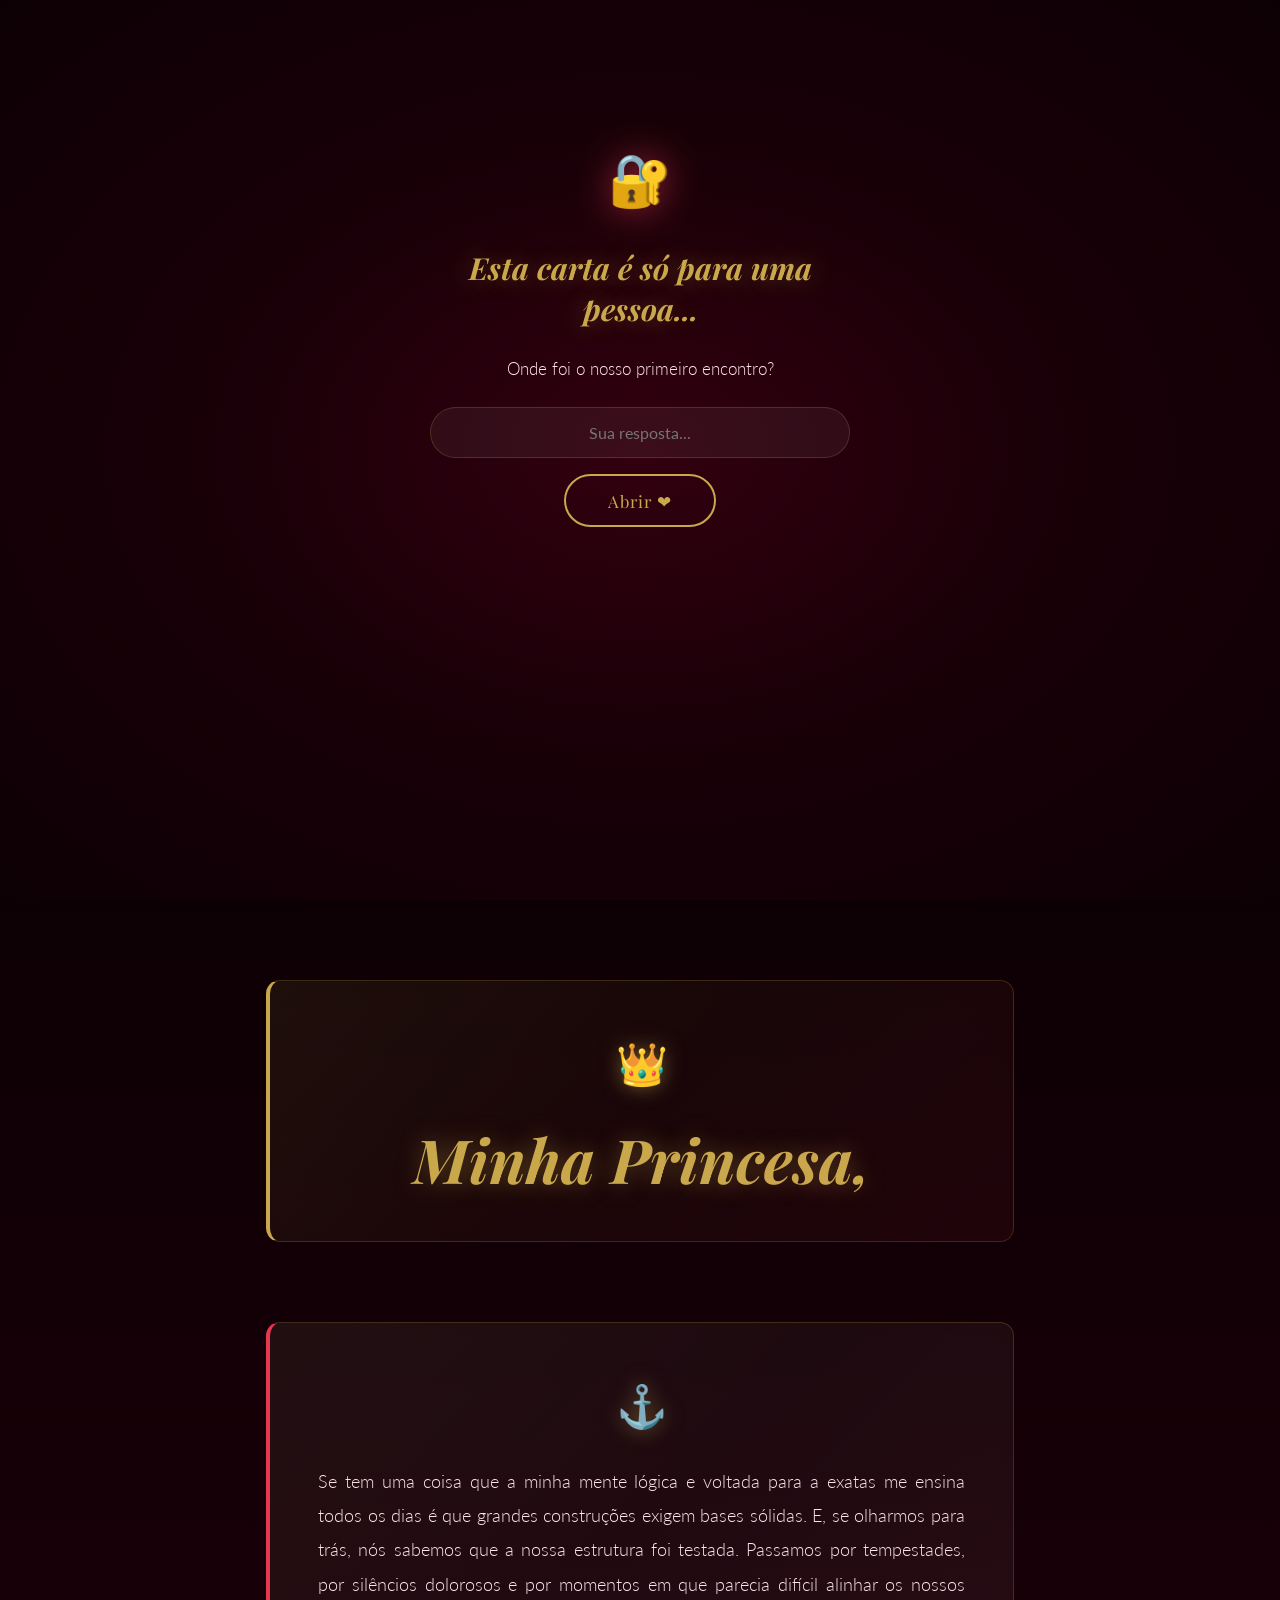
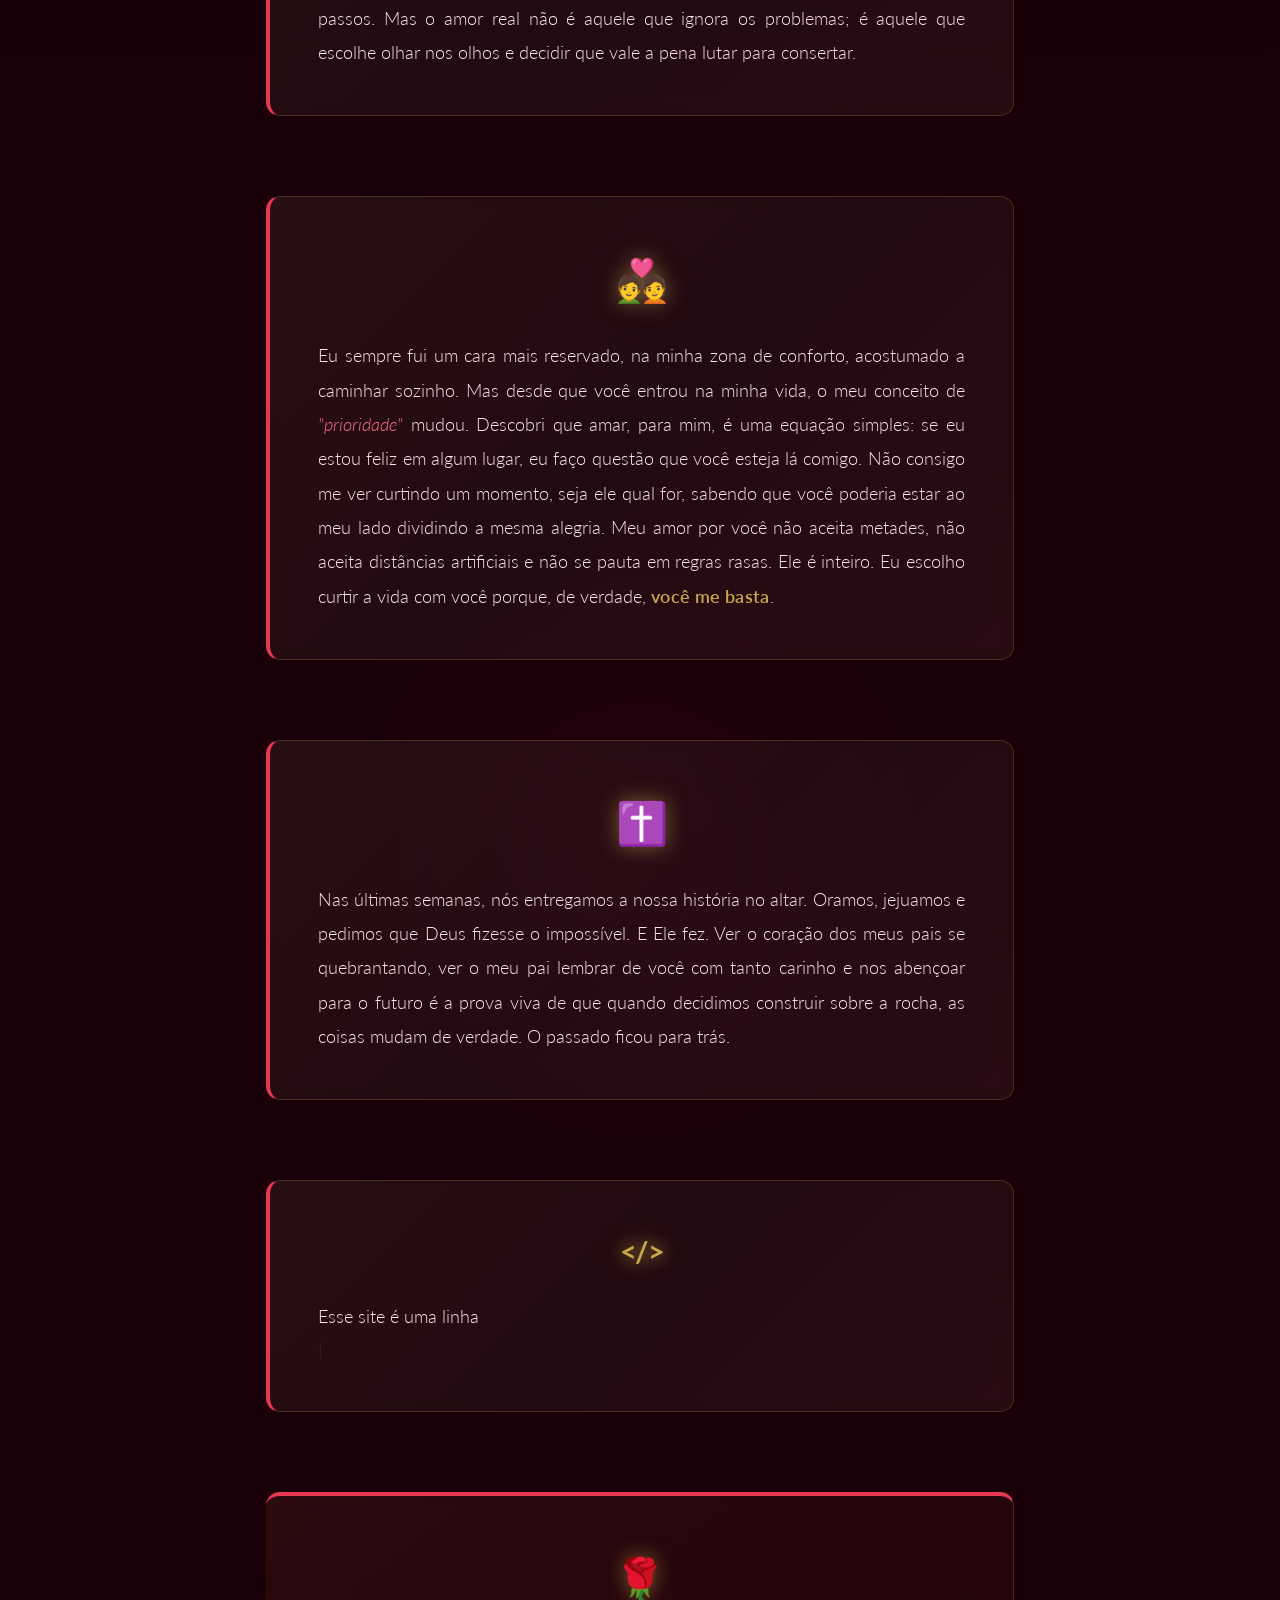
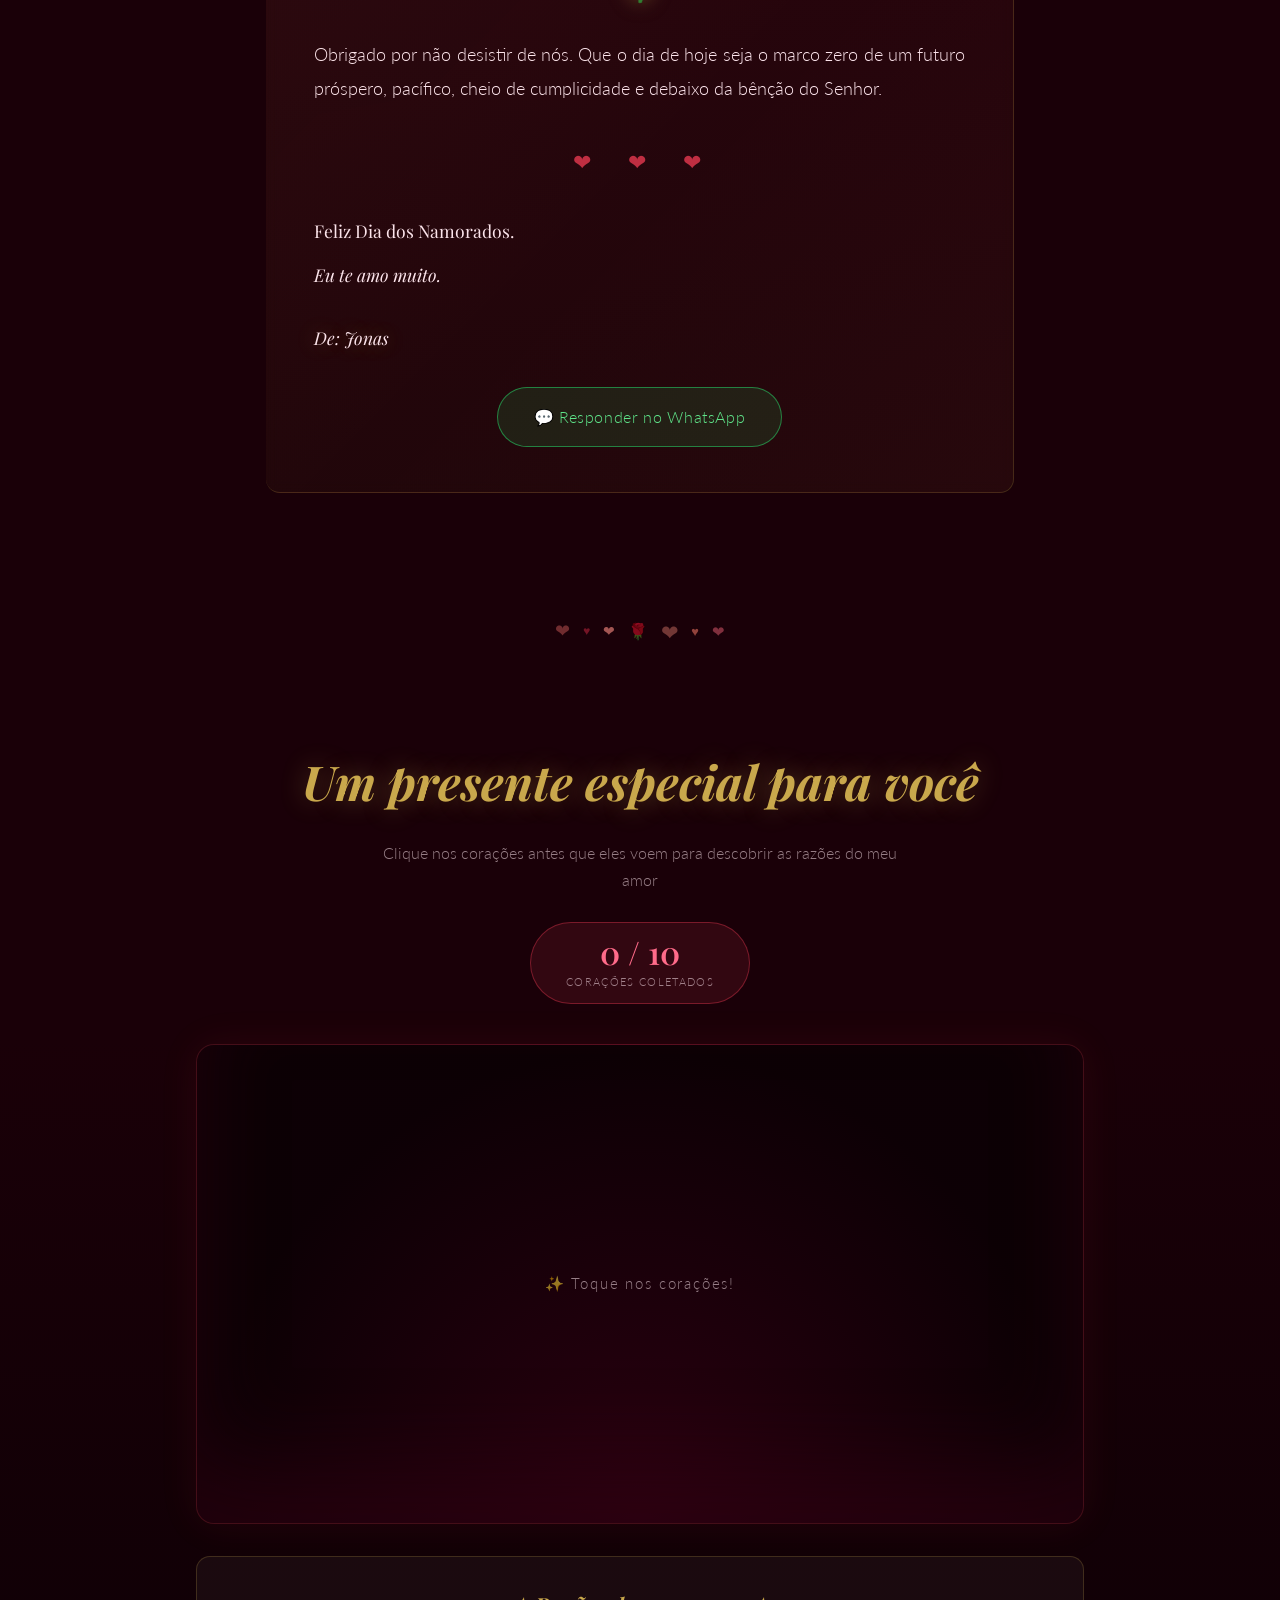
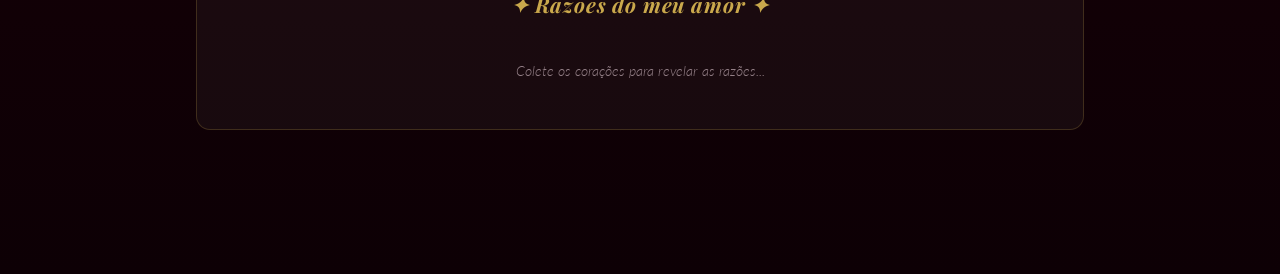
==== commit 1040a717: "feat: trava secreta, música, WhatsApp e otimizações iOS" ====
--- a/index.html
+++ b/index.html
@@ -7,18 +7,22 @@
     <meta property="og:title" content="Promise ❤️">
     <meta property="og:description" content="Para a minha Princesa — 11 de Junho de 2026">
     <meta property="og:type" content="website">
-    <meta property="og:image" content="assets/foto.jpg">
+    <meta property="og:url" content="https://jonasaaugusto.github.io/promise/">
+    <!-- WhatsApp exige URL absoluta e imagem < 600KB para mostrar o preview -->
+    <meta property="og:image" content="https://jonasaaugusto.github.io/promise/assets/og-foto.jpg">
+    <meta property="og:image:width" content="1200">
+    <meta property="og:image:height" content="1600">
     <meta name="theme-color" content="#0d0005">
     <meta name="apple-mobile-web-app-capable" content="yes">
     <meta name="apple-mobile-web-app-status-bar-style" content="black-translucent">
     <meta name="apple-mobile-web-app-title" content="Promise">
     <link rel="icon" href="data:image/svg+xml,<svg xmlns=%22http://www.w3.org/2000/svg%22 viewBox=%220 0 100 100%22><text y=%22.9em%22 font-size=%2290%22>❤️</text></svg>">
-    <link rel="apple-touch-icon" href="assets/foto.jpg">
+    <link rel="apple-touch-icon" href="assets/apple-icon.png">
     <title>Promise ❤️</title>
     <link rel="preconnect" href="https://fonts.googleapis.com">
     <link rel="preconnect" href="https://fonts.gstatic.com" crossorigin>
     <link href="https://fonts.googleapis.com/css2?family=Playfair+Display:ital,wght@0,400;0,600;0,700;1,400;1,600&family=Lato:ital,wght@0,300;0,400;1,300;1,400&display=swap" rel="stylesheet">
-    <link rel="stylesheet" href="css/style.css">
+    <link rel="stylesheet" href="css/style.css?v=4">
 </head>
 <body>
 
@@ -27,7 +31,6 @@
 
     <!-- ===== MÚSICA DE FUNDO ===== -->
     <audio id="bg-music" loop preload="auto">
-        <source src="assets/musica.mp4" type="audio/mp4">
         <source src="assets/musica.mp3" type="audio/mpeg">
     </audio>
     <button id="music-btn" class="music-btn hidden" aria-label="Pausar ou tocar música">🎵</button>
@@ -39,7 +42,8 @@
             <h2 class="lock-title">Esta carta é só para uma pessoa...</h2>
             <p class="lock-question" id="lock-question"></p>
             <input type="text" id="lock-input" class="lock-input"
-                   placeholder="Sua resposta..." autocomplete="off" autocapitalize="off">
+                   placeholder="Sua resposta..." autocomplete="off"
+                   autocapitalize="off" autocorrect="off" enterkeyhint="go">
             <button id="lock-btn" class="lock-btn">Abrir ❤</button>
             <p class="lock-error" id="lock-error"></p>
         </div>
@@ -52,6 +56,10 @@
             <p class="hero-date">11 de Junho de 2026</p>
             <h1 class="hero-title">Promise</h1>
             <p class="hero-subtitle">Para a minha Princesa</p>
+            <button class="open-btn" id="openBtn">
+                <span class="btn-text">Abrir a carta</span>
+                <span class="btn-heart">❤</span>
+            </button>
         </div>
         <div class="hero-scroll-hint">
             <span>Role para baixo</span>
@@ -111,7 +119,8 @@
                 <p class="closing-main">Feliz Dia dos Namorados.</p>
                 <p class="closing-love">Eu te amo muito.</p>
                 <p class="closing-signature">De: Jonas</p>
-                <a class="whatsapp-btn hidden" id="whatsapp-btn-letter" target="_blank" rel="noopener">
+                <a class="whatsapp-btn" id="whatsapp-btn-letter" target="_blank" rel="noopener"
+                   href="https://wa.me/5532991685954?text=Acabei%20de%20ler%20a%20sua%20carta...%20%E2%9D%A4">
                     💬 Responder no WhatsApp
                 </a>
             </div>
@@ -158,7 +167,8 @@
             <p class="victory-date">11 de Junho de 2026</p>
             <p class="victory-signature">De: Jonas, com todo o meu amor ❤</p>
 
-            <a class="whatsapp-btn hidden" id="whatsapp-btn-victory" target="_blank" rel="noopener">
+            <a class="whatsapp-btn" id="whatsapp-btn-victory" target="_blank" rel="noopener"
+               href="https://wa.me/5532991685954?text=Acabei%20de%20ler%20a%20sua%20carta...%20%E2%9D%A4">
                 💬 Responder no WhatsApp
             </a>
             <button class="victory-back-btn" id="victory-back-btn">
@@ -167,8 +177,8 @@
         </div>
     </div>
 
-    <script src="js/config.js"></script>
-    <script src="js/main.js"></script>
-    <script src="js/game.js"></script>
+    <script src="js/config.js?v=4"></script>
+    <script src="js/main.js?v=4"></script>
+    <script src="js/game.js?v=4"></script>
 </body>
 </html>
--- a/css/style.css
+++ b/css/style.css
@@ -187,11 +187,73 @@
     letter-spacing: 0.04em;
 }
 
+/* Open Button */
+.open-btn {
+    display: inline-flex;
+    align-items: center;
+    gap: 0.7rem;
+    padding: 1rem 2.8rem;
+    background: transparent;
+    border: 2px solid var(--gold);
+    color: var(--gold);
+    font-family: var(--font-serif);
+    font-size: 1.1rem;
+    letter-spacing: 0.08em;
+    border-radius: 50px;
+    cursor: none;
+    position: relative;
+    overflow: hidden;
+    opacity: 0;
+    animation: fadeSlideDown 1s ease 1.3s forwards;
+    transition: color 0.35s ease, box-shadow 0.35s ease;
+    touch-action: manipulation;
+    -webkit-tap-highlight-color: transparent;
+}
+
+.open-btn::before {
+    content: '';
+    position: absolute;
+    inset: 0;
+    background: linear-gradient(135deg, var(--gold), var(--red-dark));
+    opacity: 0;
+    transition: opacity 0.35s ease;
+    border-radius: inherit;
+}
+
+.open-btn:hover::before,
+.open-btn:active::before { opacity: 1; }
+
+.open-btn:hover {
+    color: #0d0005;
+    box-shadow: 0 0 35px rgba(201, 168, 76, 0.55);
+}
+
+.btn-text, .btn-heart { position: relative; z-index: 1; }
+
+.btn-heart {
+    font-size: 1.35rem;
+    display: inline-block;
+    animation: heartBeat 1.6s ease-in-out infinite;
+}
+
 @keyframes heartBeat {
     0%, 100% { transform: scale(1); }
     20%       { transform: scale(1.35); }
     40%       { transform: scale(1); }
     60%       { transform: scale(1.2); }
+}
+
+/* Ripple */
+.ripple {
+    position: absolute;
+    border-radius: 50%;
+    background: rgba(255, 255, 255, 0.28);
+    transform: scale(0);
+    animation: rippleAnim 0.65s linear;
+    pointer-events: none;
+}
+@keyframes rippleAnim {
+    to { transform: scale(4); opacity: 0; }
 }
 
 /* Scroll hint */
@@ -834,6 +896,7 @@
 }
 
 @media (max-width: 480px) {
+    .open-btn { padding: 0.85rem 1.8rem; font-size: 0.98rem; }
     .letter-card { padding: 1.5rem 1.2rem; }
     .letter-section { margin-bottom: 3.5rem; }
     #game-area { height: 340px; }
@@ -845,6 +908,7 @@
 @media (hover: none) {
     body { cursor: auto; }
     #cursor { display: none; }
+    .open-btn { cursor: pointer; }
     .game-heart-el { cursor: pointer; }
     .victory-back-btn { cursor: pointer; }
     .lock-btn, .music-btn, .whatsapp-btn { cursor: pointer; }
@@ -866,12 +930,14 @@
     z-index: 100000;
     background: radial-gradient(ellipse at center, #330010 0%, #1a0008 45%, #0d0005 100%);
     display: flex;
-    align-items: center;
     justify-content: center;
     text-align: center;
     padding: 1.5rem;
     padding-top: calc(1.5rem + env(safe-area-inset-top));
     padding-bottom: calc(1.5rem + env(safe-area-inset-bottom));
+    /* Rolável: quando o teclado do iPhone sobe, dá para alcançar o botão */
+    overflow-y: auto;
+    -webkit-overflow-scrolling: touch;
     opacity: 1;
     transition: opacity 0.85s ease;
 }
@@ -880,7 +946,13 @@
 
 body.locked { overflow: hidden; }
 
-.lock-content { max-width: 420px; width: 100%; }
+.lock-content {
+    max-width: 420px;
+    width: 100%;
+    /* Conteúdo no terço de cima da tela, não no centro: assim o botão
+       "Abrir" fica ACIMA do teclado do iPhone quando ele abrir */
+    margin: clamp(3rem, 12vh, 8rem) auto 3rem;
+}
 
 .lock-heart {
     font-size: 3.2rem;
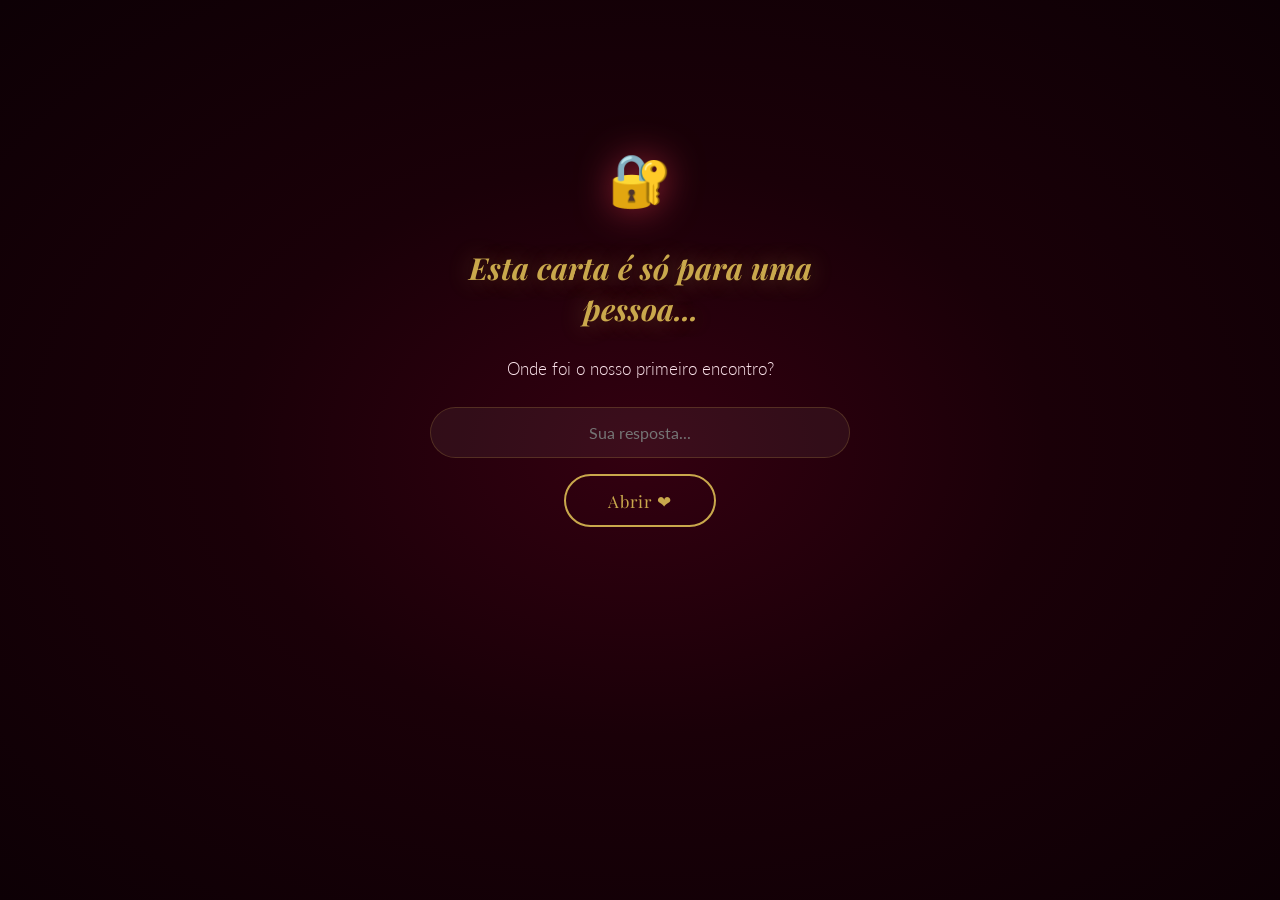
==== commit 868a1b6a: "feat: carta selada até responder certo" ====
--- a/index.html
+++ b/index.html
@@ -22,9 +22,9 @@
     <link rel="preconnect" href="https://fonts.googleapis.com">
     <link rel="preconnect" href="https://fonts.gstatic.com" crossorigin>
     <link href="https://fonts.googleapis.com/css2?family=Playfair+Display:ital,wght@0,400;0,600;0,700;1,400;1,600&family=Lato:ital,wght@0,300;0,400;1,300;1,400&display=swap" rel="stylesheet">
-    <link rel="stylesheet" href="css/style.css?v=4">
+    <link rel="stylesheet" href="css/style.css?v=5">
 </head>
-<body>
+<body class="sealed">
 
     <!-- ===== CURSOR PERSONALIZADO ===== -->
     <div id="cursor">❤</div>
@@ -177,8 +177,8 @@
         </div>
     </div>
 
-    <script src="js/config.js?v=4"></script>
-    <script src="js/main.js?v=4"></script>
-    <script src="js/game.js?v=4"></script>
+    <script src="js/config.js?v=5"></script>
+    <script src="js/main.js?v=5"></script>
+    <script src="js/game.js?v=5"></script>
 </body>
 </html>
--- a/css/style.css
+++ b/css/style.css
@@ -920,6 +920,12 @@
    ================================================================ */
 .hidden { display: none !important; }
 
+/* ---- Carta selada ----
+   Enquanto o botão "Abrir a carta" não for clicado, a carta nem
+   existe na página — rolar não revela nada. */
+body.sealed #letter { display: none; }
+body.sealed .hero-scroll-hint { display: none; }
+
 
 /* ================================================================
    TRAVA SECRETA
